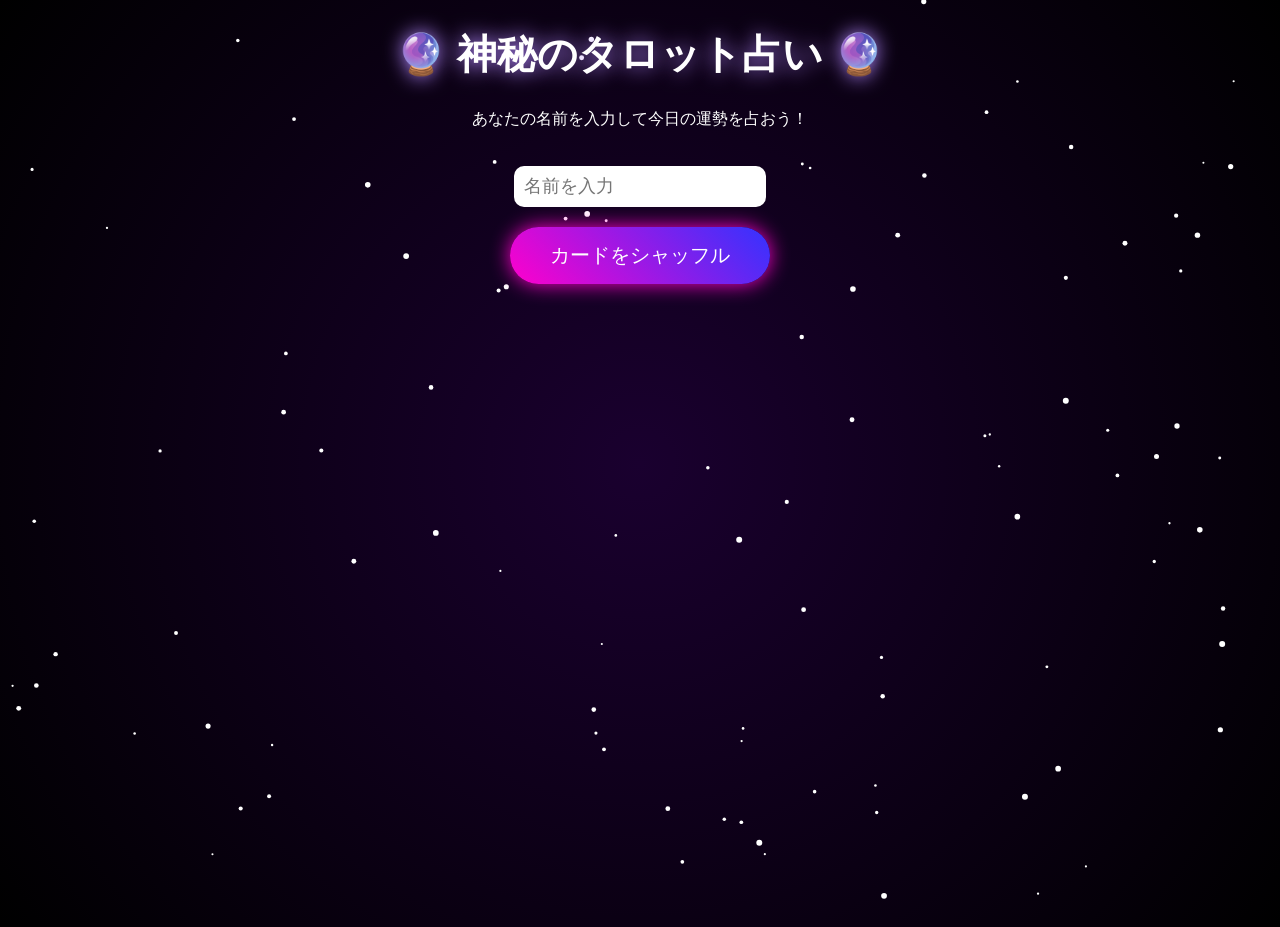
==== index.html @ 0a02595a "cards1" ====
<!DOCTYPE html>
<html lang="ja">
<head>
<meta charset="UTF-8">
<title>神秘のタロット占い🔮</title>
<style>
body {
  margin: 0;
  min-height: 100vh;
  background: radial-gradient(circle at center, #1a002f, #000);
  color: white;
  font-family: 'Segoe UI', sans-serif;
  text-align: center;
  overflow-y: auto;
  position: relative;
}

#stars {
  position: fixed;
  top: 0; left: 0;
  width: 100%; height: 100%;
  z-index: 0;
  pointer-events: none;
}

h1 {
  font-size: 40px;
  text-shadow: 0 0 20px #b388ff;
  position: relative;
  z-index: 1;
}

input[type="text"] {
  padding: 10px;
  font-size: 18px;
  border-radius: 10px;
  border: none;
  margin-top: 20px;
  position: relative;
  z-index: 2;
}

button {
  padding: 15px 40px;
  font-size: 20px;
  border: none;
  border-radius: 30px;
  background: linear-gradient(45deg, #ff00cc, #3333ff);
  color: white;
  cursor: pointer;
  box-shadow: 0 0 20px #ff00cc;
  transition: 0.3s;
  margin-top: 20px;
  position: relative;
  z-index: 2;
}

button:hover { transform: scale(1.1); }

#result {
  margin: 40px auto 60px auto;
  font-size: 24px;
  position: relative;
  z-index: 2;
  max-width: 90%;
}

#cards-container {
  margin-top: 30px;
  display: flex;
  justify-content: center;
  flex-wrap: wrap;
  gap: 20px;
}

.card {
  width: 100px;
  height: 150px;
  background: #333;
  border-radius: 10px;
  cursor: pointer;
  perspective: 600px;
  transition: transform 0.6s;
  position: relative;
}

.card-inner {
  width: 100%;
  height: 100%;
  transition: transform 0.6s;
  transform-style: preserve-3d;
  position: relative;
}

.card.flipped .card-inner {
  transform: rotateY(180deg);
}

.card-front, .card-back {
  position: absolute;
  width: 100%;
  height: 100%;
  backface-visibility: hidden;
  border-radius: 10px;
}

.card-front {
  background: #444;
  display: flex;
  align-items: center;
  justify-content: center;
  font-size: 30px;
}

.card-back {
  transform: rotateY(180deg);
  background: #222;
  color: white;
  padding: 10px;
  text-align: center;
}

.popup {
  position: fixed;
  top: 50%;
  left: 50%;
  transform: translate(-50%, -50%);
  background: rgba(0,0,0,0.9);
  padding: 20px;
  border-radius: 15px;
  box-shadow: 0 0 30px #ff00cc;
  display: none;
  z-index: 10;
  max-width: 80%;
}

.popup.show {
  display: block;
}
.popup button {
  margin-top: 10px;
  padding: 10px 20px;
  border-radius: 10px;
}
</style>
</head>
<body>

<canvas id="stars"></canvas>

<h1>🔮 神秘のタロット占い 🔮</h1>
<p>あなたの名前を入力して今日の運勢を占おう！</p>

<input type="text" id="nameInput" placeholder="名前を入力">
<br>
<button id="btnFortune">カードをシャッフル</button>

<div id="result"></div>
<div id="cards-container"></div>

<div class="popup" id="popup">
  <div id="popup-text"></div>
  <button onclick="document.getElementById('popup').classList.remove('show')">閉じる</button>
</div>

<script>
// ==========================
// 星アニメーション
// ==========================
const canvas = document.getElementById('stars');
const ctx = canvas.getContext('2d');
let w = canvas.width = window.innerWidth;
let h = canvas.height = window.innerHeight;
const stars = [];

for (let i = 0; i < 100; i++) {
  stars.push({
    x: Math.random() * w,
    y: Math.random() * h,
    r: Math.random() * 2 + 1,
    dx: (Math.random() - 0.5) * 0.5,
    dy: (Math.random() - 0.5) * 0.5
  });
}

function animateStars() {
  ctx.clearRect(0,0,w,h);
  for (let s of stars) {
    ctx.beginPath();
    ctx.arc(s.x, s.y, s.r, 0, Math.PI*2);
    ctx.fillStyle = 'white';
    ctx.fill();
    s.x += s.dx;
    s.y += s.dy;
    if(s.x < 0) s.x = w;
    if(s.x > w) s.x = 0;
    if(s.y < 0) s.y = h;
    if(s.y > h) s.y = 0;
  }
  requestAnimationFrame(animateStars);
}
animateStars();
window.addEventListener('resize', () => {
  w = canvas.width = window.innerWidth;
  h = canvas.height = window.innerHeight;
});

// ==========================
// タロット占い
// ==========================
const results = [
  {title:"💖 恋愛運MAX！素敵な出会いあり", img:"./images/tarot01.jpg", detail:"今日は積極的に行動すると吉。気になる人に声をかけてみよう！"},
  {title:"💔 注意：今日は恋愛は慎重に", img:"./images/tarot02.jpg", detail:"焦らず、冷静に相手の気持ちを観察しよう。"},
  {title:"💞 チャンス到来！勇気を出して", img:"./images/tarot03.jpg", detail:"新しい出会いやチャンスがありそう。勇気を持って！"},
  {title:"💰 金運アップ！臨時収入の予感", img:"./images/tarot04.jpg", detail:"小さな投資や買い物で思わぬ収穫があるかも。"},
  {title:"💸 注意：出費に気をつけて", img:"./images/tarot05.jpg", detail:"衝動買いを避けて計画的に。"},
  {title:"🪙 チャンス到来！投資運あり", img:"./images/tarot06.jpg", detail:"知識を活かして投資や副業に挑戦してみよう。"},
  {title:"⚡ 仕事運好調！効率UP", img:"./images/tarot07.jpg", detail:"今日は効率が上がる日。集中して作業を進めよう。"},
  {title:"🛑 注意：焦らず進めよう", img:"./images/tarot08.jpg", detail:"無理なスケジュールは避け、計画的に行動。"},
  {title:"🔥 チャレンジすると運気上昇！", img:"./images/tarot09.jpg", detail:"新しいことに挑戦すると運気アップ！"}
];

const btn = document.getElementById("btnFortune");
const resultDiv = document.getElementById("result");
const cardsContainer = document.getElementById("cards-container");
const nameInput = document.getElementById("nameInput");
const popup = document.getElementById("popup");
const popupText = document.getElementById("popup-text");

function shuffleArray(array) {
  return array.sort(() => Math.random() - 0.5);
}

btn.addEventListener("click", () => {
  const name = nameInput.value.trim() || "あなた";
  resultDiv.innerHTML = `${name}さん、カードを選んでください！`;
  cardsContainer.innerHTML = "";

  // シャッフルして3枚表示
  const shuffled = shuffleArray(results).slice(0,3);

  shuffled.forEach((cardData, index) => {
    const card = document.createElement("div");
    card.className = "card";
    card.innerHTML = `
      <div class="card-inner">
        <div class="card-front">❓</div>
        <div class="card-back">
          <img src="${cardData.img}" style="width:80px;border-radius:8px"><br>
          ${cardData.title}
        </div>
      </div>
    `;
    card.addEventListener("click", () => {
      card.classList.add("flipped");
      popupText.innerHTML = `<strong>${cardData.title}</strong><br>${cardData.detail}`;
      popup.classList.add("show");
    });
    cardsContainer.appendChild(card);
  });
});
</script>

</body>
</html>
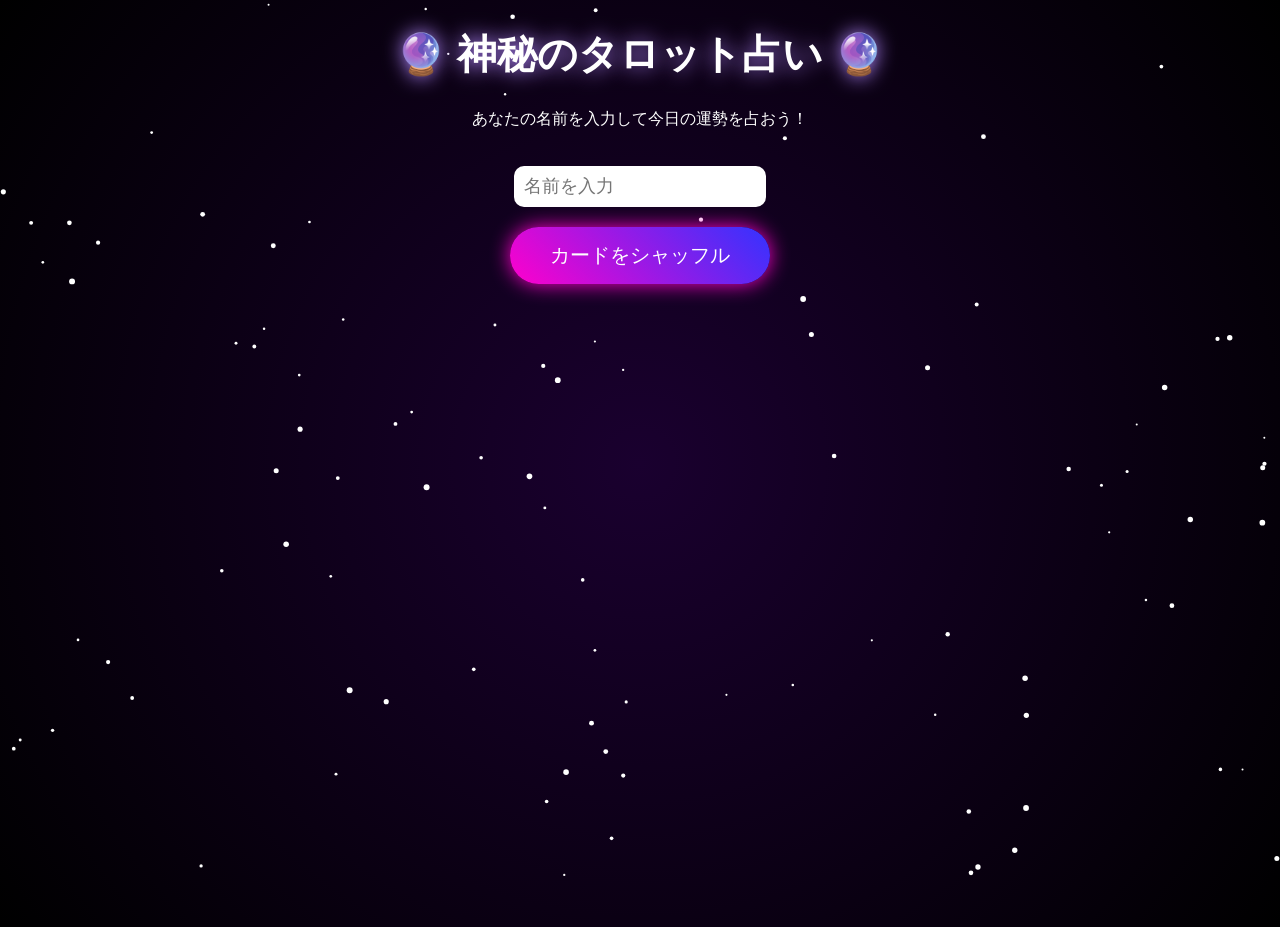
==== commit 4a60179e: "uodatew" ====
--- a/index.html
+++ b/index.html
@@ -14,134 +14,22 @@
   overflow-y: auto;
   position: relative;
 }
-
-#stars {
-  position: fixed;
-  top: 0; left: 0;
-  width: 100%; height: 100%;
-  z-index: 0;
-  pointer-events: none;
-}
-
-h1 {
-  font-size: 40px;
-  text-shadow: 0 0 20px #b388ff;
-  position: relative;
-  z-index: 1;
-}
-
-input[type="text"] {
-  padding: 10px;
-  font-size: 18px;
-  border-radius: 10px;
-  border: none;
-  margin-top: 20px;
-  position: relative;
-  z-index: 2;
-}
-
-button {
-  padding: 15px 40px;
-  font-size: 20px;
-  border: none;
-  border-radius: 30px;
-  background: linear-gradient(45deg, #ff00cc, #3333ff);
-  color: white;
-  cursor: pointer;
-  box-shadow: 0 0 20px #ff00cc;
-  transition: 0.3s;
-  margin-top: 20px;
-  position: relative;
-  z-index: 2;
-}
-
-button:hover { transform: scale(1.1); }
-
-#result {
-  margin: 40px auto 60px auto;
-  font-size: 24px;
-  position: relative;
-  z-index: 2;
-  max-width: 90%;
-}
-
-#cards-container {
-  margin-top: 30px;
-  display: flex;
-  justify-content: center;
-  flex-wrap: wrap;
-  gap: 20px;
-}
-
-.card {
-  width: 100px;
-  height: 150px;
-  background: #333;
-  border-radius: 10px;
-  cursor: pointer;
-  perspective: 600px;
-  transition: transform 0.6s;
-  position: relative;
-}
-
-.card-inner {
-  width: 100%;
-  height: 100%;
-  transition: transform 0.6s;
-  transform-style: preserve-3d;
-  position: relative;
-}
-
-.card.flipped .card-inner {
-  transform: rotateY(180deg);
-}
-
-.card-front, .card-back {
-  position: absolute;
-  width: 100%;
-  height: 100%;
-  backface-visibility: hidden;
-  border-radius: 10px;
-}
-
-.card-front {
-  background: #444;
-  display: flex;
-  align-items: center;
-  justify-content: center;
-  font-size: 30px;
-}
-
-.card-back {
-  transform: rotateY(180deg);
-  background: #222;
-  color: white;
-  padding: 10px;
-  text-align: center;
-}
-
-.popup {
-  position: fixed;
-  top: 50%;
-  left: 50%;
-  transform: translate(-50%, -50%);
-  background: rgba(0,0,0,0.9);
-  padding: 20px;
-  border-radius: 15px;
-  box-shadow: 0 0 30px #ff00cc;
-  display: none;
-  z-index: 10;
-  max-width: 80%;
-}
-
-.popup.show {
-  display: block;
-}
-.popup button {
-  margin-top: 10px;
-  padding: 10px 20px;
-  border-radius: 10px;
-}
+#stars { position: fixed; top:0; left:0; width:100%; height:100%; z-index:0; pointer-events:none; }
+h1 { font-size: 40px; text-shadow:0 0 20px #b388ff; position: relative; z-index:1; }
+input[type="text"] { padding:10px; font-size:18px; border-radius:10px; border:none; margin-top:20px; position:relative; z-index:2; }
+button { padding:15px 40px; font-size:20px; border:none; border-radius:30px; background:linear-gradient(45deg,#ff00cc,#3333ff); color:white; cursor:pointer; box-shadow:0 0 20px #ff00cc; transition:0.3s; margin-top:20px; position:relative; z-index:2; }
+button:hover { transform:scale(1.1); }
+#result { margin:40px auto 20px auto; font-size:24px; position:relative; z-index:2; max-width:90%; }
+#cards-container { margin-top:30px; display:flex; justify-content:center; flex-wrap:wrap; gap:20px; }
+.card { width:100px; height:150px; background:#333; border-radius:10px; cursor:pointer; perspective:600px; transition:transform 0.6s; position:relative; }
+.card-inner { width:100%; height:100%; transition: transform 0.6s; transform-style: preserve-3d; position:relative; }
+.card.flipped .card-inner { transform: rotateY(180deg); }
+.card-front, .card-back { position:absolute; width:100%; height:100%; backface-visibility:hidden; border-radius:10px; display:flex; align-items:center; justify-content:center; text-align:center; }
+.card-front { background:#444; font-size:30px; }
+.card-back { transform:rotateY(180deg); background:#222; color:white; padding:10px; flex-direction:column; }
+.popup { position:fixed; top:50%; left:50%; transform:translate(-50%,-50%); background:rgba(0,0,0,0.9); padding:20px; border-radius:15px; box-shadow:0 0 30px #ff00cc; display:none; z-index:10; max-width:80%; text-align:center; }
+.popup.show { display:block; }
+.popup button { margin-top:10px; padding:10px 20px; border-radius:10px; cursor:pointer; }
 </style>
 </head>
 <body>
@@ -164,51 +52,31 @@
 </div>
 
 <script>
-// ==========================
-// 星アニメーション
-// ==========================
+// ========================== 星アニメーション ==========================
 const canvas = document.getElementById('stars');
 const ctx = canvas.getContext('2d');
 let w = canvas.width = window.innerWidth;
 let h = canvas.height = window.innerHeight;
 const stars = [];
-
-for (let i = 0; i < 100; i++) {
-  stars.push({
-    x: Math.random() * w,
-    y: Math.random() * h,
-    r: Math.random() * 2 + 1,
-    dx: (Math.random() - 0.5) * 0.5,
-    dy: (Math.random() - 0.5) * 0.5
-  });
+for (let i=0;i<100;i++){
+  stars.push({x:Math.random()*w,y:Math.random()*h,r:Math.random()*2+1,dx:(Math.random()-0.5)*0.5,dy:(Math.random()-0.5)*0.5});
 }
-
-function animateStars() {
+function animateStars(){
   ctx.clearRect(0,0,w,h);
-  for (let s of stars) {
+  for(const s of stars){
     ctx.beginPath();
-    ctx.arc(s.x, s.y, s.r, 0, Math.PI*2);
-    ctx.fillStyle = 'white';
-    ctx.fill();
-    s.x += s.dx;
-    s.y += s.dy;
-    if(s.x < 0) s.x = w;
-    if(s.x > w) s.x = 0;
-    if(s.y < 0) s.y = h;
-    if(s.y > h) s.y = 0;
+    ctx.arc(s.x,s.y,s.r,0,Math.PI*2);
+    ctx.fillStyle='white'; ctx.fill();
+    s.x+=s.dx; s.y+=s.dy;
+    if(s.x<0)s.x=w;if(s.x>w)s.x=0;if(s.y<0)s.y=h;if(s.y>h)s.y=0;
   }
   requestAnimationFrame(animateStars);
 }
 animateStars();
-window.addEventListener('resize', () => {
-  w = canvas.width = window.innerWidth;
-  h = canvas.height = window.innerHeight;
-});
+window.addEventListener('resize',()=>{ w=canvas.width=window.innerWidth; h=canvas.height=window.innerHeight; });
 
-// ==========================
-// タロット占い
-// ==========================
-const results = [
+// ========================== タロット占い ==========================
+const results=[
   {title:"💖 恋愛運MAX！素敵な出会いあり", img:"./images/tarot01.jpg", detail:"今日は積極的に行動すると吉。気になる人に声をかけてみよう！"},
   {title:"💔 注意：今日は恋愛は慎重に", img:"./images/tarot02.jpg", detail:"焦らず、冷静に相手の気持ちを観察しよう。"},
   {title:"💞 チャンス到来！勇気を出して", img:"./images/tarot03.jpg", detail:"新しい出会いやチャンスがありそう。勇気を持って！"},
@@ -220,46 +88,39 @@
   {title:"🔥 チャレンジすると運気上昇！", img:"./images/tarot09.jpg", detail:"新しいことに挑戦すると運気アップ！"}
 ];
 
-const btn = document.getElementById("btnFortune");
-const resultDiv = document.getElementById("result");
-const cardsContainer = document.getElementById("cards-container");
-const nameInput = document.getElementById("nameInput");
-const popup = document.getElementById("popup");
-const popupText = document.getElementById("popup-text");
+const btn=document.getElementById("btnFortune");
+const resultDiv=document.getElementById("result");
+const cardsContainer=document.getElementById("cards-container");
+const nameInput=document.getElementById("nameInput");
+const popup=document.getElementById("popup");
+const popupText=document.getElementById("popup-text");
 
-function shuffleArray(array) {
-  return array.sort(() => Math.random() - 0.5);
-}
+function shuffleArray(array){ return array.sort(()=>Math.random()-0.5); }
 
-btn.addEventListener("click", () => {
-  const name = nameInput.value.trim() || "あなた";
-  resultDiv.innerHTML = `${name}さん、カードを選んでください！`;
-  cardsContainer.innerHTML = "";
-
-  // シャッフルして3枚表示
-  const shuffled = shuffleArray(results).slice(0,3);
-
-  shuffled.forEach((cardData, index) => {
-    const card = document.createElement("div");
-    card.className = "card";
-    card.innerHTML = `
+btn.addEventListener("click",()=>{
+  const name=nameInput.value.trim()||"あなた";
+  resultDiv.innerHTML=`${name}さん、カードを選んでください！`;
+  cardsContainer.innerHTML="";
+  const shuffled=shuffleArray(results).slice(0,3);
+  shuffled.forEach((cardData,index)=>{
+    const card=document.createElement("div");
+    card.className="card";
+    card.innerHTML=`
       <div class="card-inner">
         <div class="card-front">❓</div>
         <div class="card-back">
-          <img src="${cardData.img}" style="width:80px;border-radius:8px"><br>
-          ${cardData.title}
+          <img src="${cardData.img}" style="width:80px;border-radius:8px"><br>${cardData.title}
         </div>
       </div>
     `;
-    card.addEventListener("click", () => {
+    card.addEventListener("click",()=>{
       card.classList.add("flipped");
-      popupText.innerHTML = `<strong>${cardData.title}</strong><br>${cardData.detail}`;
+      popupText.innerHTML=`<strong>${cardData.title}</strong><br>${cardData.detail}`;
       popup.classList.add("show");
     });
     cardsContainer.appendChild(card);
   });
 });
 </script>
-
 </body>
 </html>
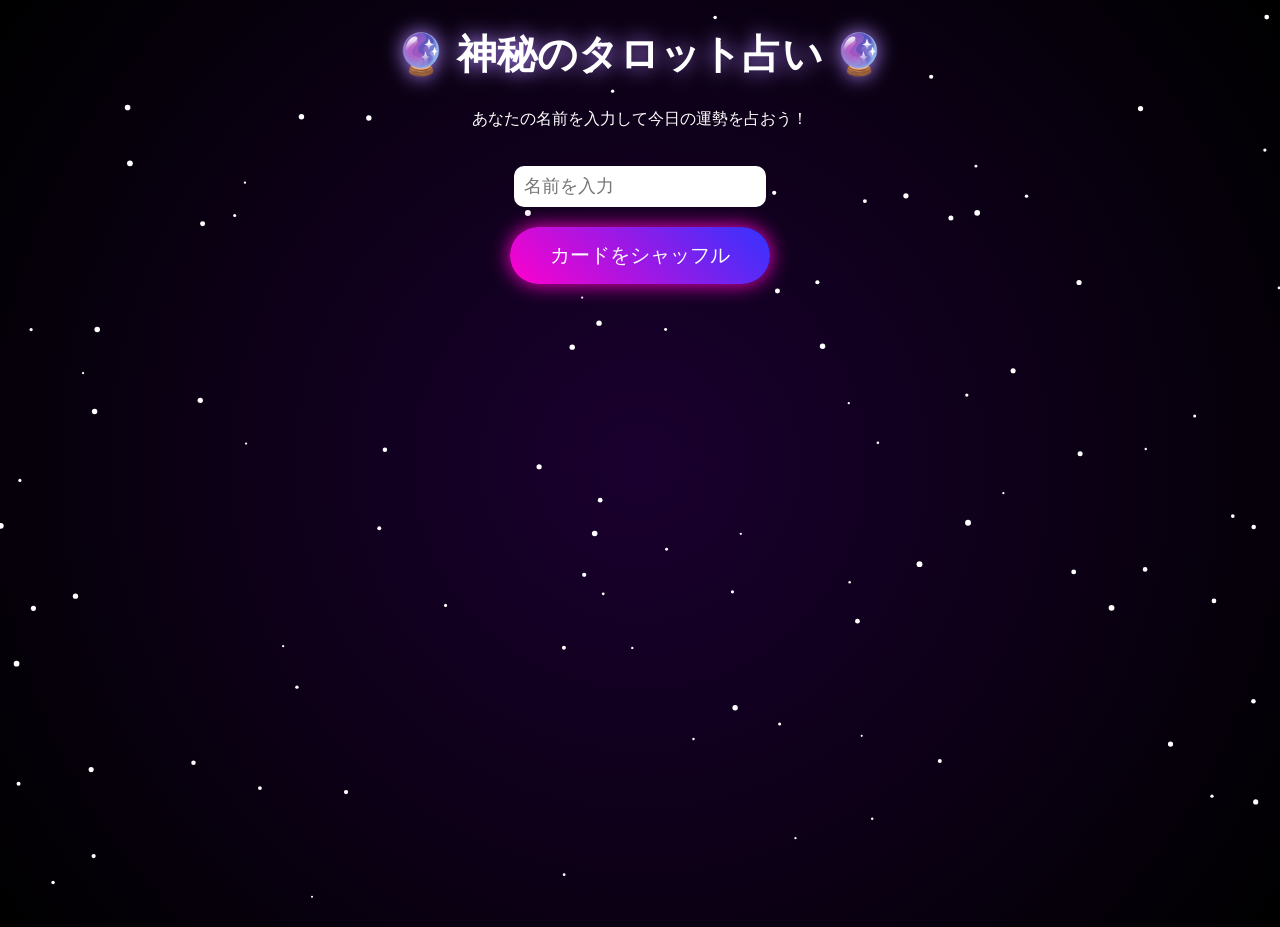
==== commit 32a5a77f: "update5" ====
--- a/index.html
+++ b/index.html
@@ -121,6 +121,8 @@
     cardsContainer.appendChild(card);
   });
 });
+
+
 </script>
 </body>
 </html>
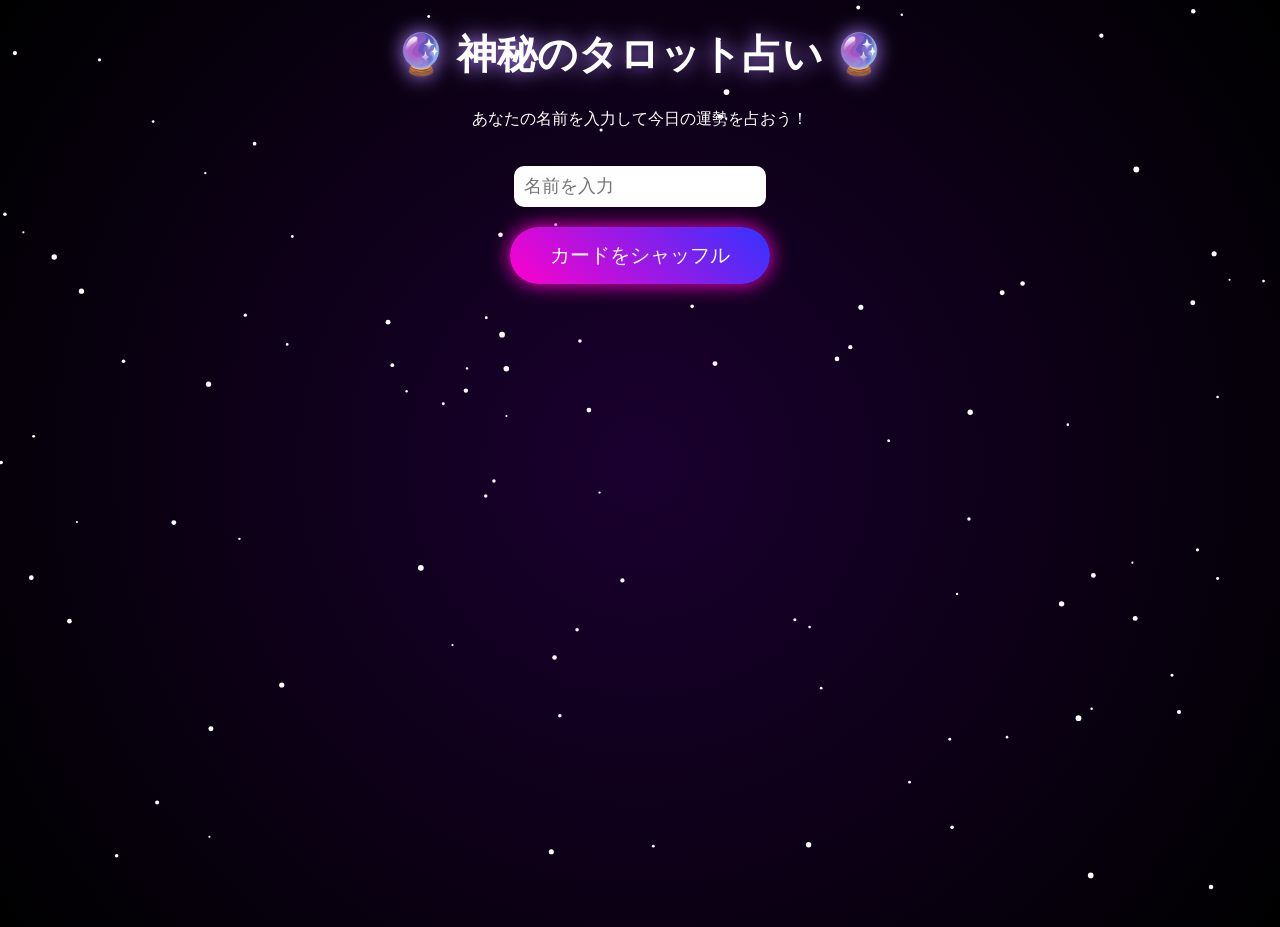
==== commit 37db659c: "update6" ====
--- a/index.html
+++ b/index.html
@@ -121,8 +121,6 @@
     cardsContainer.appendChild(card);
   });
 });
-
-
 </script>
 </body>
 </html>
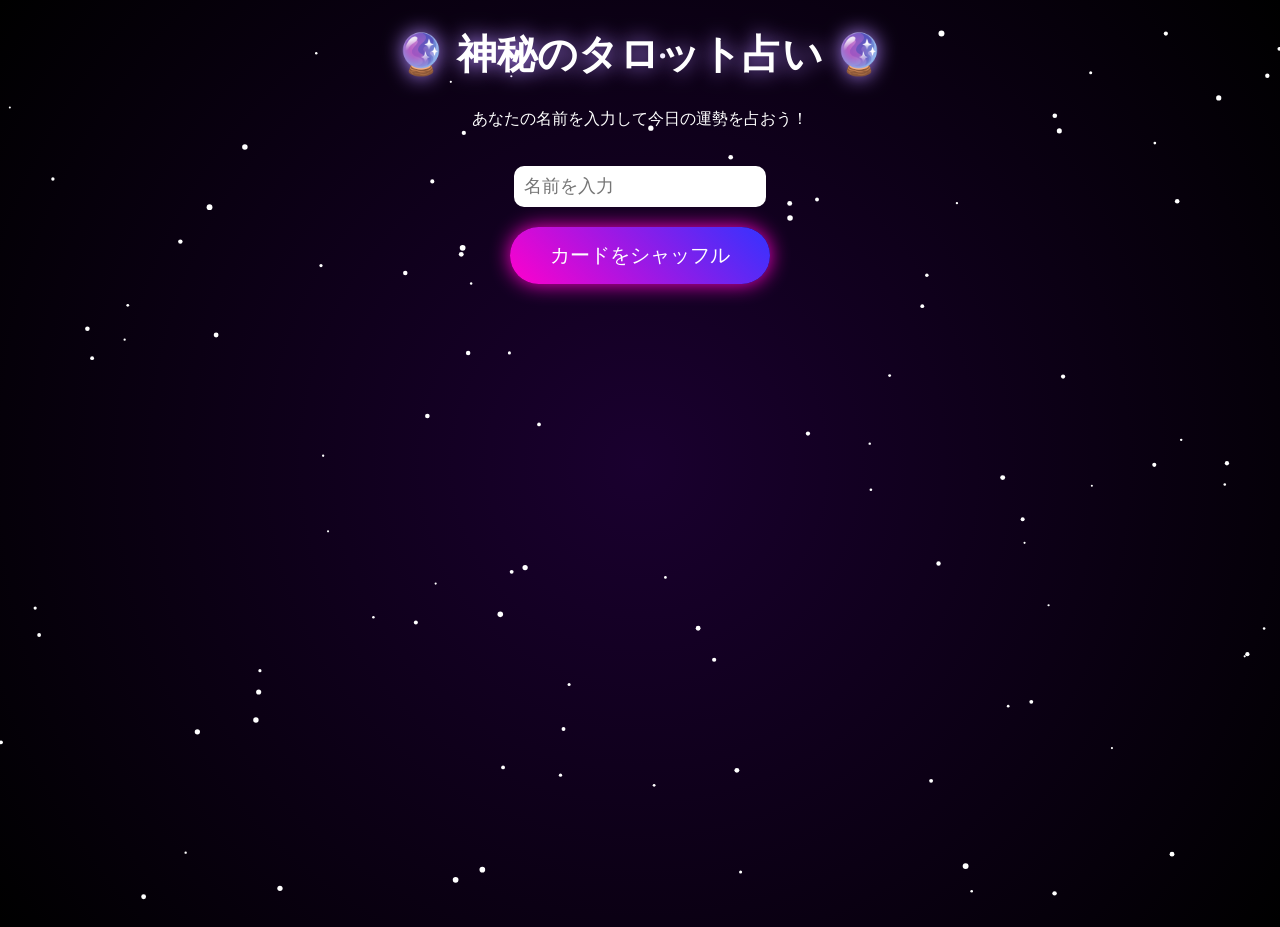
==== commit 85c4b7bd: "update8" ====
--- a/index.html
+++ b/index.html
@@ -102,7 +102,10 @@
   resultDiv.innerHTML=`${name}さん、カードを選んでください！`;
   cardsContainer.innerHTML="";
   const shuffled=shuffleArray(results).slice(0,3);
-  shuffled.forEach((cardData,index)=>{
+
+  // カード作成
+  const cards=[];
+  shuffled.forEach((cardData)=>{
     const card=document.createElement("div");
     card.className="card";
     card.innerHTML=`
@@ -113,13 +116,22 @@
         </div>
       </div>
     `;
-    card.addEventListener("click",()=>{
-      card.classList.add("flipped");
-      popupText.innerHTML=`<strong>${cardData.title}</strong><br>${cardData.detail}`;
-      popup.classList.add("show");
-    });
     cardsContainer.appendChild(card);
+    cards.push({element: card, data: cardData});
   });
+
+  // 自動で順番にめくる
+  let i=0;
+  function flipNext(){
+    if(i >= cards.length) return;
+    const c = cards[i];
+    c.element.classList.add("flipped");
+    popupText.innerHTML=`<strong>${c.data.title}</strong><br>${c.data.detail}`;
+    popup.classList.add("show");
+    i++;
+    setTimeout(flipNext, 800); // 0.8秒間隔で次のカードをめくる
+  }
+  flipNext();
 });
 </script>
 </body>
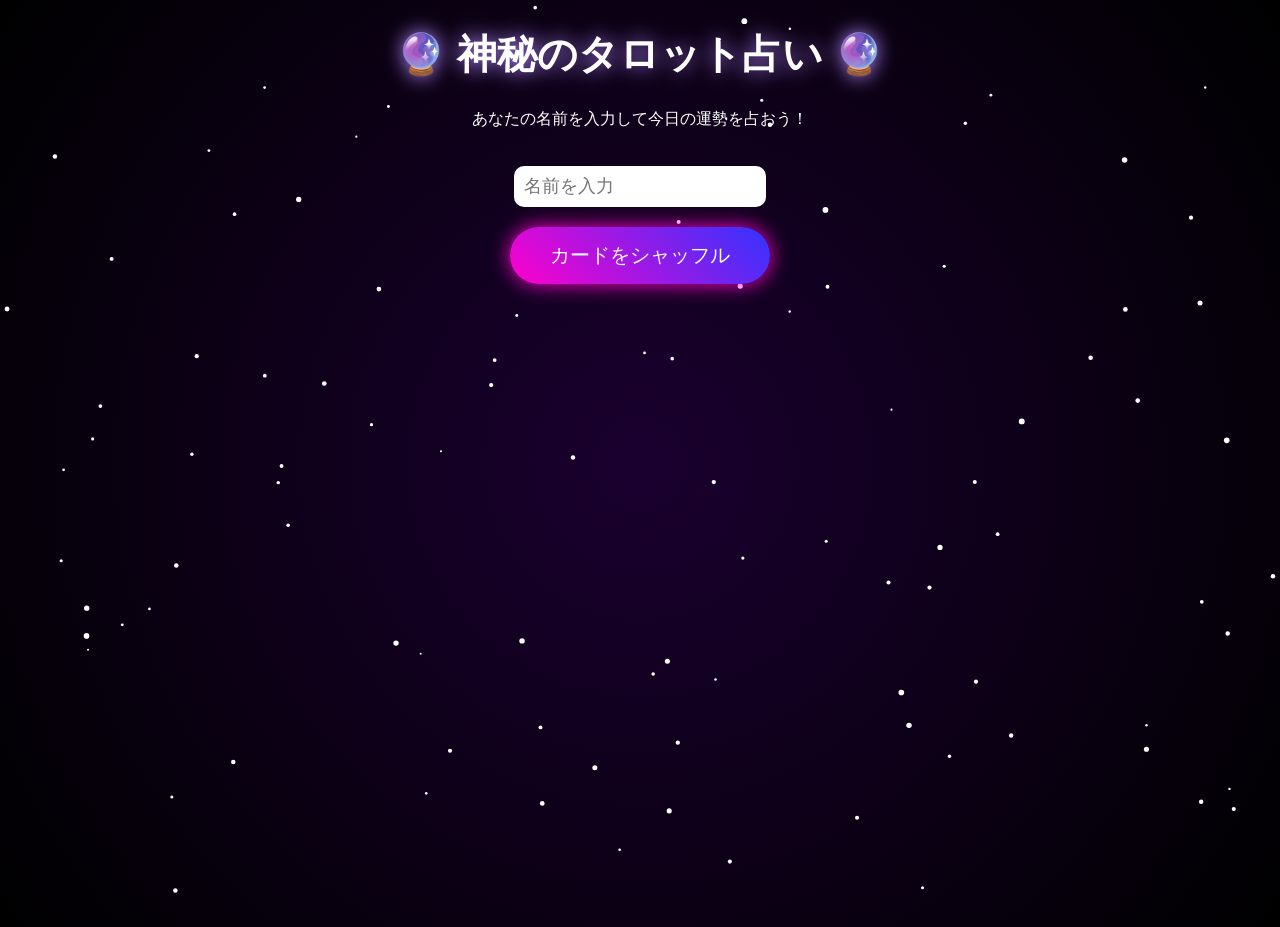
==== commit 37f0c55e: "update9" ====
--- a/index.html
+++ b/index.html
@@ -4,32 +4,23 @@
 <meta charset="UTF-8">
 <title>神秘のタロット占い🔮</title>
 <style>
-body {
-  margin: 0;
-  min-height: 100vh;
-  background: radial-gradient(circle at center, #1a002f, #000);
-  color: white;
-  font-family: 'Segoe UI', sans-serif;
-  text-align: center;
-  overflow-y: auto;
-  position: relative;
-}
-#stars { position: fixed; top:0; left:0; width:100%; height:100%; z-index:0; pointer-events:none; }
-h1 { font-size: 40px; text-shadow:0 0 20px #b388ff; position: relative; z-index:1; }
-input[type="text"] { padding:10px; font-size:18px; border-radius:10px; border:none; margin-top:20px; position:relative; z-index:2; }
-button { padding:15px 40px; font-size:20px; border:none; border-radius:30px; background:linear-gradient(45deg,#ff00cc,#3333ff); color:white; cursor:pointer; box-shadow:0 0 20px #ff00cc; transition:0.3s; margin-top:20px; position:relative; z-index:2; }
-button:hover { transform:scale(1.1); }
-#result { margin:40px auto 20px auto; font-size:24px; position:relative; z-index:2; max-width:90%; }
-#cards-container { margin-top:30px; display:flex; justify-content:center; flex-wrap:wrap; gap:20px; }
-.card { width:100px; height:150px; background:#333; border-radius:10px; cursor:pointer; perspective:600px; transition:transform 0.6s; position:relative; }
-.card-inner { width:100%; height:100%; transition: transform 0.6s; transform-style: preserve-3d; position:relative; }
-.card.flipped .card-inner { transform: rotateY(180deg); }
-.card-front, .card-back { position:absolute; width:100%; height:100%; backface-visibility:hidden; border-radius:10px; display:flex; align-items:center; justify-content:center; text-align:center; }
-.card-front { background:#444; font-size:30px; }
-.card-back { transform:rotateY(180deg); background:#222; color:white; padding:10px; flex-direction:column; }
-.popup { position:fixed; top:50%; left:50%; transform:translate(-50%,-50%); background:rgba(0,0,0,0.9); padding:20px; border-radius:15px; box-shadow:0 0 30px #ff00cc; display:none; z-index:10; max-width:80%; text-align:center; }
-.popup.show { display:block; }
-.popup button { margin-top:10px; padding:10px 20px; border-radius:10px; cursor:pointer; }
+body { margin:0; min-height:100vh; background:radial-gradient(circle at center,#1a002f,#000); color:white; font-family:'Segoe UI',sans-serif; text-align:center; overflow-y:auto; position:relative;}
+#stars{position:fixed;top:0;left:0;width:100%;height:100%;z-index:0;pointer-events:none;}
+h1{font-size:40px;text-shadow:0 0 20px #b388ff;position:relative;z-index:1;}
+input[type="text"]{padding:10px;font-size:18px;border-radius:10px;border:none;margin-top:20px;position:relative;z-index:2;}
+button{padding:15px 40px;font-size:20px;border:none;border-radius:30px;background:linear-gradient(45deg,#ff00cc,#3333ff);color:white;cursor:pointer;box-shadow:0 0 20px #ff00cc;transition:0.3s;margin-top:20px;position:relative;z-index:2;}
+button:hover{transform:scale(1.1);}
+#result{margin:40px auto 20px auto;font-size:24px;position:relative;z-index:2;max-width:90%;}
+#cards-container{margin-top:30px;display:flex;justify-content:center;flex-wrap:wrap;gap:20px;}
+.card{width:100px;height:150px;background:#333;border-radius:10px;cursor:pointer;perspective:600px;transition:transform 0.6s;position:relative;}
+.card-inner{width:100%;height:100%;transition: transform 0.6s;transform-style: preserve-3d;position:relative;}
+.card.flipped .card-inner{transform: rotateY(180deg);}
+.card-front,.card-back{position:absolute;width:100%;height:100%;backface-visibility:hidden;border-radius:10px;display:flex;align-items:center;justify-content:center;text-align:center;}
+.card-front{background:#444;font-size:30px;}
+.card-back{transform:rotateY(180deg);background:#222;color:white;padding:10px;flex-direction:column;}
+.popup{position:fixed;top:50%;left:50%;transform:translate(-50%,-50%);background:rgba(0,0,0,0.9);padding:20px;border-radius:15px;box-shadow:0 0 30px #ff00cc;display:none;z-index:10;max-width:80%;text-align:center;}
+.popup.show{display:block;}
+.popup button{margin-top:10px;padding:10px 20px;border-radius:10px;cursor:pointer;}
 </style>
 </head>
 <body>
@@ -39,8 +30,7 @@
 <h1>🔮 神秘のタロット占い 🔮</h1>
 <p>あなたの名前を入力して今日の運勢を占おう！</p>
 
-<input type="text" id="nameInput" placeholder="名前を入力">
-<br>
+<input type="text" id="nameInput" placeholder="名前を入力"><br>
 <button id="btnFortune">カードをシャッフル</button>
 
 <div id="result"></div>
@@ -52,30 +42,17 @@
 </div>
 
 <script>
-// ========================== 星アニメーション ==========================
-const canvas = document.getElementById('stars');
-const ctx = canvas.getContext('2d');
-let w = canvas.width = window.innerWidth;
-let h = canvas.height = window.innerHeight;
-const stars = [];
-for (let i=0;i<100;i++){
-  stars.push({x:Math.random()*w,y:Math.random()*h,r:Math.random()*2+1,dx:(Math.random()-0.5)*0.5,dy:(Math.random()-0.5)*0.5});
-}
-function animateStars(){
-  ctx.clearRect(0,0,w,h);
-  for(const s of stars){
-    ctx.beginPath();
-    ctx.arc(s.x,s.y,s.r,0,Math.PI*2);
-    ctx.fillStyle='white'; ctx.fill();
-    s.x+=s.dx; s.y+=s.dy;
-    if(s.x<0)s.x=w;if(s.x>w)s.x=0;if(s.y<0)s.y=h;if(s.y>h)s.y=0;
-  }
-  requestAnimationFrame(animateStars);
-}
+// 星アニメーション
+const canvas=document.getElementById('stars');
+const ctx=canvas.getContext('2d');
+let w=canvas.width=window.innerWidth,h=canvas.height=window.innerHeight;
+const stars=[];
+for(let i=0;i<100;i++){stars.push({x:Math.random()*w,y:Math.random()*h,r:Math.random()*2+1,dx:(Math.random()-0.5)*0.5,dy:(Math.random()-0.5)*0.5});}
+function animateStars(){ctx.clearRect(0,0,w,h);for(const s of stars){ctx.beginPath();ctx.arc(s.x,s.y,s.r,0,Math.PI*2);ctx.fillStyle='white';ctx.fill();s.x+=s.dx;s.y+=s.dy;if(s.x<0)s.x=w;if(s.x>w)s.x=0;if(s.y<0)s.y=h;if(s.y>h)s.y=0;}requestAnimationFrame(animateStars);}
 animateStars();
-window.addEventListener('resize',()=>{ w=canvas.width=window.innerWidth; h=canvas.height=window.innerHeight; });
+window.addEventListener('resize',()=>{w=canvas.width=window.innerWidth;h=canvas.height=window.innerHeight;});
 
-// ========================== タロット占い ==========================
+// タロットカード
 const results=[
   {title:"💖 恋愛運MAX！素敵な出会いあり", img:"./images/tarot01.jpg", detail:"今日は積極的に行動すると吉。気になる人に声をかけてみよう！"},
   {title:"💔 注意：今日は恋愛は慎重に", img:"./images/tarot02.jpg", detail:"焦らず、冷静に相手の気持ちを観察しよう。"},
@@ -95,43 +72,46 @@
 const popup=document.getElementById("popup");
 const popupText=document.getElementById("popup-text");
 
-function shuffleArray(array){ return array.sort(()=>Math.random()-0.5); }
+function shuffleArray(array){return array.sort(()=>Math.random()-0.5);}
 
 btn.addEventListener("click",()=>{
   const name=nameInput.value.trim()||"あなた";
   resultDiv.innerHTML=`${name}さん、カードを選んでください！`;
   cardsContainer.innerHTML="";
   const shuffled=shuffleArray(results).slice(0,3);
-
-  // カード作成
   const cards=[];
   shuffled.forEach((cardData)=>{
     const card=document.createElement("div");
     card.className="card";
-    card.innerHTML=`
-      <div class="card-inner">
-        <div class="card-front">❓</div>
-        <div class="card-back">
-          <img src="${cardData.img}" style="width:80px;border-radius:8px"><br>${cardData.title}
-        </div>
-      </div>
-    `;
+    card.innerHTML=`<div class="card-inner">
+      <div class="card-front">❓</div>
+      <div class="card-back">
+        <img src="${cardData.img}" style="width:80px;border-radius:8px"><br>${cardData.title}
+      </div></div>`;
     cardsContainer.appendChild(card);
-    cards.push({element: card, data: cardData});
+    cards.push({element:card,data:cardData,flipped:false});
   });
 
-  // 自動で順番にめくる
+  // 自動めくり＋クリックで即めくり
   let i=0;
   function flipNext(){
-    if(i >= cards.length) return;
-    const c = cards[i];
-    c.element.classList.add("flipped");
-    popupText.innerHTML=`<strong>${c.data.title}</strong><br>${c.data.detail}`;
-    popup.classList.add("show");
+    if(i>=cards.length) return;
+    const c=cards[i];
+    if(!c.flipped){ c.element.classList.add("flipped"); c.flipped=true;
+      popupText.innerHTML=`<strong>${c.data.title}</strong><br>${c.data.detail}`;
+      popup.classList.add("show"); }
     i++;
-    setTimeout(flipNext, 800); // 0.8秒間隔で次のカードをめくる
+    setTimeout(flipNext,800);
   }
   flipNext();
+
+  cards.forEach(c=>{
+    c.element.addEventListener("click",()=>{
+      if(!c.flipped){ c.element.classList.add("flipped"); c.flipped=true;
+        popupText.innerHTML=`<strong>${c.data.title}</strong><br>${c.data.detail}`;
+        popup.classList.add("show"); }
+    });
+  });
 });
 </script>
 </body>
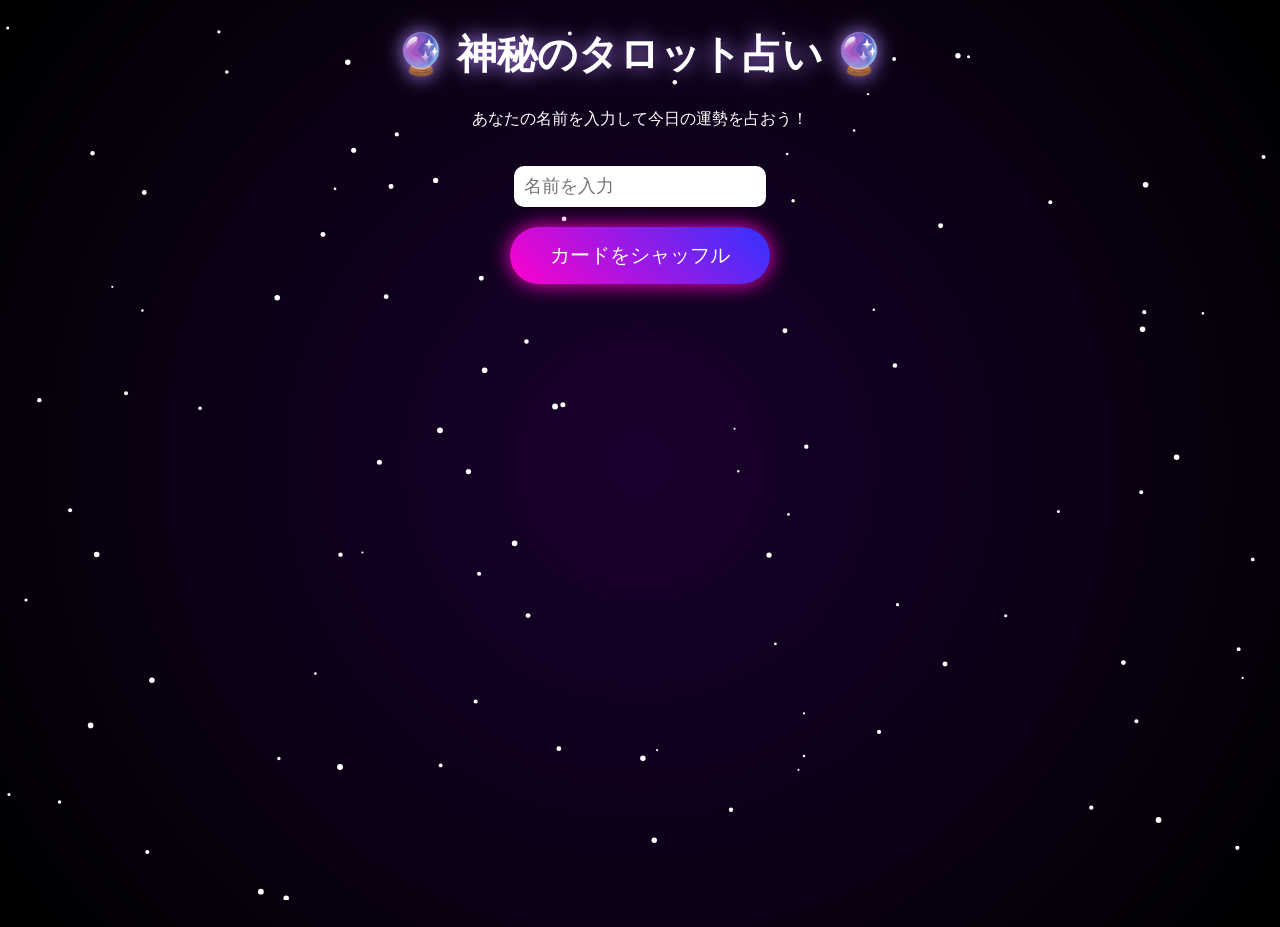
==== commit 32ffd1c3: "update11" ====
--- a/index.html
+++ b/index.html
@@ -7,12 +7,12 @@
 body { margin:0; min-height:100vh; background:radial-gradient(circle at center,#1a002f,#000); color:white; font-family:'Segoe UI',sans-serif; text-align:center; overflow-y:auto; position:relative;}
 #stars{position:fixed;top:0;left:0;width:100%;height:100%;z-index:0;pointer-events:none;}
 h1{font-size:40px;text-shadow:0 0 20px #b388ff;position:relative;z-index:1;}
-input[type="text"]{padding:10px;font-size:18px;border-radius:10px;border:none;margin-top:20px;position:relative;z-index:2;}
+input[type="text"]{padding:10px;font-size:18px;border-radius:10px;border:none;margin-top:20px;position:relative; z-index:2;}
 button{padding:15px 40px;font-size:20px;border:none;border-radius:30px;background:linear-gradient(45deg,#ff00cc,#3333ff);color:white;cursor:pointer;box-shadow:0 0 20px #ff00cc;transition:0.3s;margin-top:20px;position:relative;z-index:2;}
 button:hover{transform:scale(1.1);}
 #result{margin:40px auto 20px auto;font-size:24px;position:relative;z-index:2;max-width:90%;}
 #cards-container{margin-top:30px;display:flex;justify-content:center;flex-wrap:wrap;gap:20px;}
-.card{width:100px;height:150px;background:#333;border-radius:10px;cursor:pointer;perspective:600px;transition:transform 0.6s;position:relative;}
+.card{width:100px;height:150px;background:#333;border-radius:10px;cursor:pointer;perspective:600px;transition:transform 0.6s, opacity 0.6s; position:relative; opacity:0; transform: translateX(-50px);}
 .card-inner{width:100%;height:100%;transition: transform 0.6s;transform-style: preserve-3d;position:relative;}
 .card.flipped .card-inner{transform: rotateY(180deg);}
 .card-front,.card-back{position:absolute;width:100%;height:100%;backface-visibility:hidden;border-radius:10px;display:flex;align-items:center;justify-content:center;text-align:center;}
@@ -80,7 +80,8 @@
   cardsContainer.innerHTML="";
   const shuffled=shuffleArray(results).slice(0,3);
   const cards=[];
-  shuffled.forEach((cardData)=>{
+
+  shuffled.forEach((cardData,index)=>{
     const card=document.createElement("div");
     card.className="card";
     card.innerHTML=`<div class="card-inner">
@@ -90,6 +91,9 @@
       </div></div>`;
     cardsContainer.appendChild(card);
     cards.push({element:card,data:cardData,flipped:false});
+
+    // 横スライド演出
+    setTimeout(()=>{ card.style.opacity=1; card.style.transform='translateX(0)'; }, index*300);
   });
 
   // 自動めくり＋クリックで即めくり
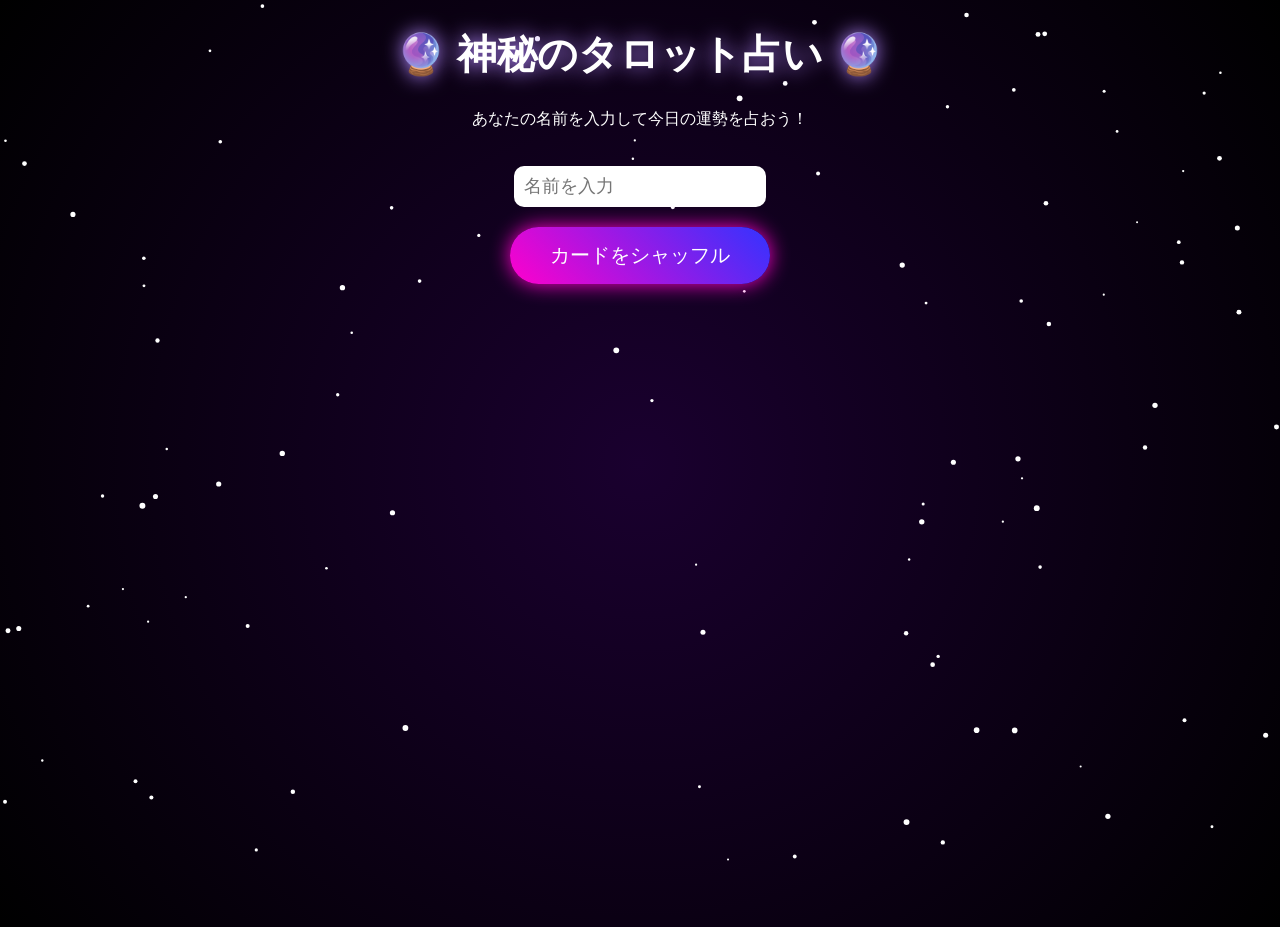
==== commit f08ab3ba: "pdate12" ====
--- a/index.html
+++ b/index.html
@@ -21,6 +21,11 @@
 .popup{position:fixed;top:50%;left:50%;transform:translate(-50%,-50%);background:rgba(0,0,0,0.9);padding:20px;border-radius:15px;box-shadow:0 0 30px #ff00cc;display:none;z-index:10;max-width:80%;text-align:center;}
 .popup.show{display:block;}
 .popup button{margin-top:10px;padding:10px 20px;border-radius:10px;cursor:pointer;}
+.spark{position:absolute;width:4px;height:4px;background:yellow;border-radius:50%;pointer-events:none;animation:sparkAnim 0.5s linear forwards;}
+@keyframes sparkAnim{
+  0%{opacity:1; transform:translate(0,0) scale(1);}
+  100%{opacity:0; transform:translate(var(--dx), var(--dy)) scale(0.5);}
+}
 </style>
 </head>
 <body>
@@ -73,6 +78,20 @@
 const popupText=document.getElementById("popup-text");
 
 function shuffleArray(array){return array.sort(()=>Math.random()-0.5);}
+function createSparks(card){
+  for(let i=0;i<10;i++){
+    const spark=document.createElement("div");
+    spark.className="spark";
+    const dx=(Math.random()-0.5)*100 + "px";
+    const dy=(Math.random()-0.5)*100 + "px";
+    spark.style.setProperty('--dx', dx);
+    spark.style.setProperty('--dy', dy);
+    spark.style.left="50%";
+    spark.style.top="50%";
+    card.appendChild(spark);
+    setTimeout(()=>spark.remove(),500);
+  }
+}
 
 btn.addEventListener("click",()=>{
   const name=nameInput.value.trim()||"あなた";
@@ -91,7 +110,6 @@
       </div></div>`;
     cardsContainer.appendChild(card);
     cards.push({element:card,data:cardData,flipped:false});
-
     // 横スライド演出
     setTimeout(()=>{ card.style.opacity=1; card.style.transform='translateX(0)'; }, index*300);
   });
@@ -101,9 +119,12 @@
   function flipNext(){
     if(i>=cards.length) return;
     const c=cards[i];
-    if(!c.flipped){ c.element.classList.add("flipped"); c.flipped=true;
+    if(!c.flipped){
+      c.element.classList.add("flipped"); c.flipped=true;
+      createSparks(c.element);
       popupText.innerHTML=`<strong>${c.data.title}</strong><br>${c.data.detail}`;
-      popup.classList.add("show"); }
+      popup.classList.add("show");
+    }
     i++;
     setTimeout(flipNext,800);
   }
@@ -112,8 +133,10 @@
   cards.forEach(c=>{
     c.element.addEventListener("click",()=>{
       if(!c.flipped){ c.element.classList.add("flipped"); c.flipped=true;
+        createSparks(c.element);
         popupText.innerHTML=`<strong>${c.data.title}</strong><br>${c.data.detail}`;
-        popup.classList.add("show"); }
+        popup.classList.add("show");
+      }
     });
   });
 });
